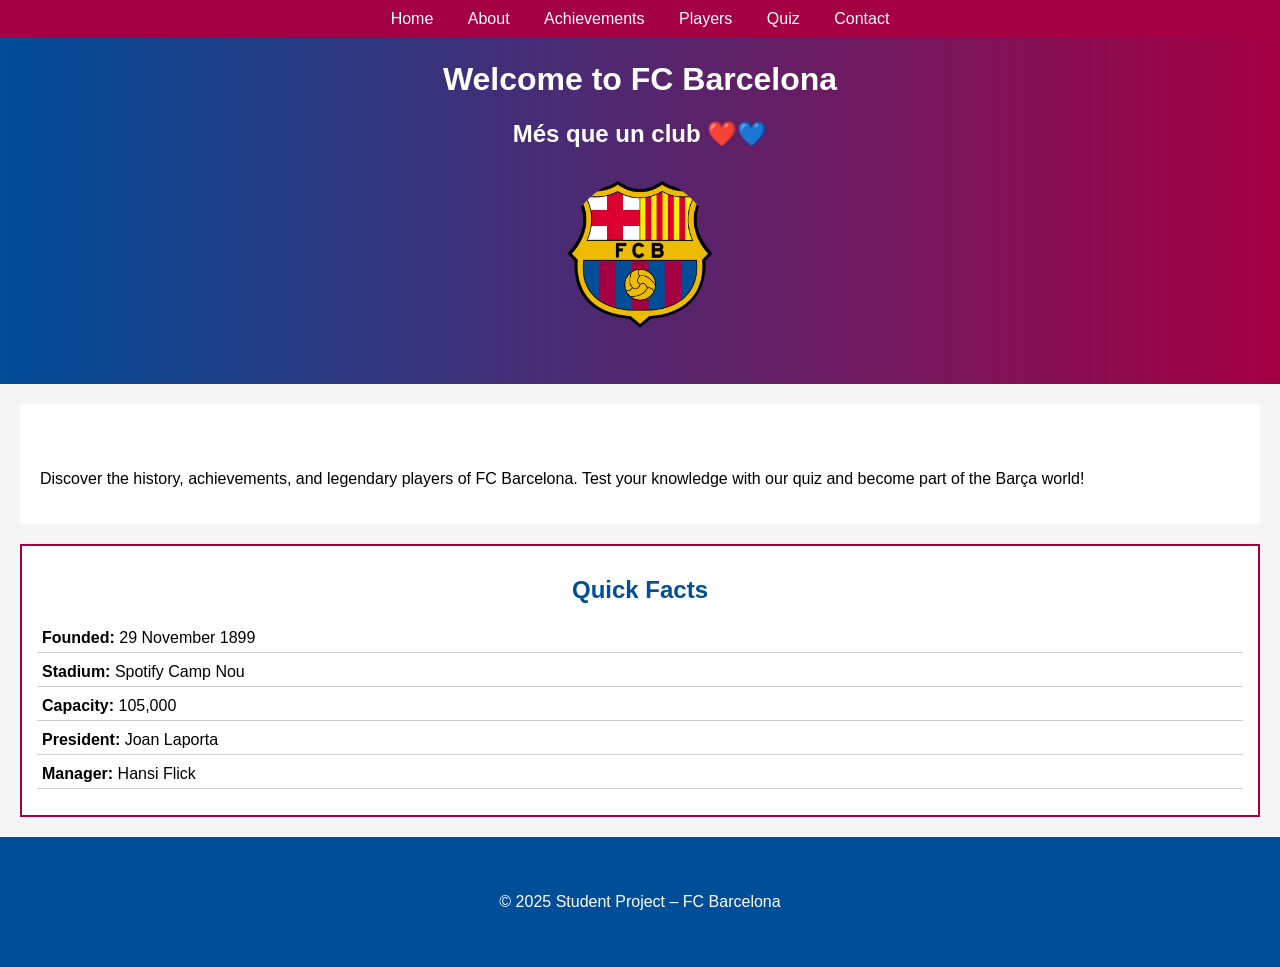
==== index.html @ 9bad5c01 "Initial commit with all files" ====
<!DOCTYPE html>
<html lang="en">
<head>
  <title>FC Barcelona Fan Page</title>
  <link rel="stylesheet" href="./style.css">
</head>
<body>
  <header>
    <h1>Welcome to FC Barcelona</h1>
    <h2>Més que un club ❤️💙</h2>
    <img src="barca.jpg" width="150" alt="Barcelona Logo">
  </header>

  <nav>
    <ul>
      <li><a href="index.html">Home</a></li>
      <li><a href="about.html">About</a></li>
      <li><a href="achievements.html">Achievements</a></li>
      <li><a href="players.html">Players</a></li>
      <li><a href="quiz.html">Quiz</a></li>
      <li><a href="contact.html">Contact</a></li>

    </ul>
  </nav>

  <section>
    <p>Discover the history, achievements, and legendary players of FC Barcelona. Test your knowledge with our quiz and become part of the Barça world!</p>
  </section>
  <section id="info">
  <h2>Quick Facts</h2>
  <ul>
    <li><b>Founded:</b> 29 November 1899</li>
    <li><b>Stadium:</b> Spotify Camp Nou</li>
    <li><b>Capacity:</b> 105,000 </li>
    <li><b>President:</b> Joan Laporta</li>
    <li><b>Manager:</b> Hansi Flick</li>
  </ul>
</section>


  <footer>
    <p>© 2025 Student Project – FC Barcelona</p>
  </footer>
</body>
</html>
---- style.css ----
body {
  font-family: Arial, sans-serif;
  margin: 0;
  padding: 0;
  background: #f5f5f5;
}

header {
  background: #004d98;
  color: white;
  text-align: center;
  padding: 50px;
}

nav {
  position: fixed;
  top: 0;             
  width: 100%;        
}

nav ul {
  list-style: none;
  background: #a50044;
  padding: 10px;
  margin: 0;
  text-align: center;
}

nav ul li {
  display: inline;
  margin: 0  15px;
}

nav ul li a {
  color: white;
  text-decoration: none;
}

section {
  padding: 50px 20px 20px; 
  margin: 20px;
  background: white;
}

footer {
  text-align: center;
  padding: 40px;
  background: #004d98;
  color: white;
}

table.invisible {
  width: 100%;
}

table.invisible td, table.invisible th {
  border: none;
  padding: 10px;
  text-align: center;
}

header {
  background: linear-gradient(to right, #004d98, #a50044);
  text-align: center;
  padding: 40px 10px;
}

header img {
  margin-top: 10px;
  border-radius: 100%;
}
#info {
  background-color: white;
  border: 2px solid #a50044;
  padding: 10px;
  margin: 20px;
}

#info h2 {
  color: #004d98;
  text-align: center;
}

#info ul {
  list-style-type: none;
  padding-left: 0;
}

#info li {
  margin: 5px;
  padding: 5px;
  border-bottom: 1px solid #ccc;
}
img {
  margin: 10px;
}
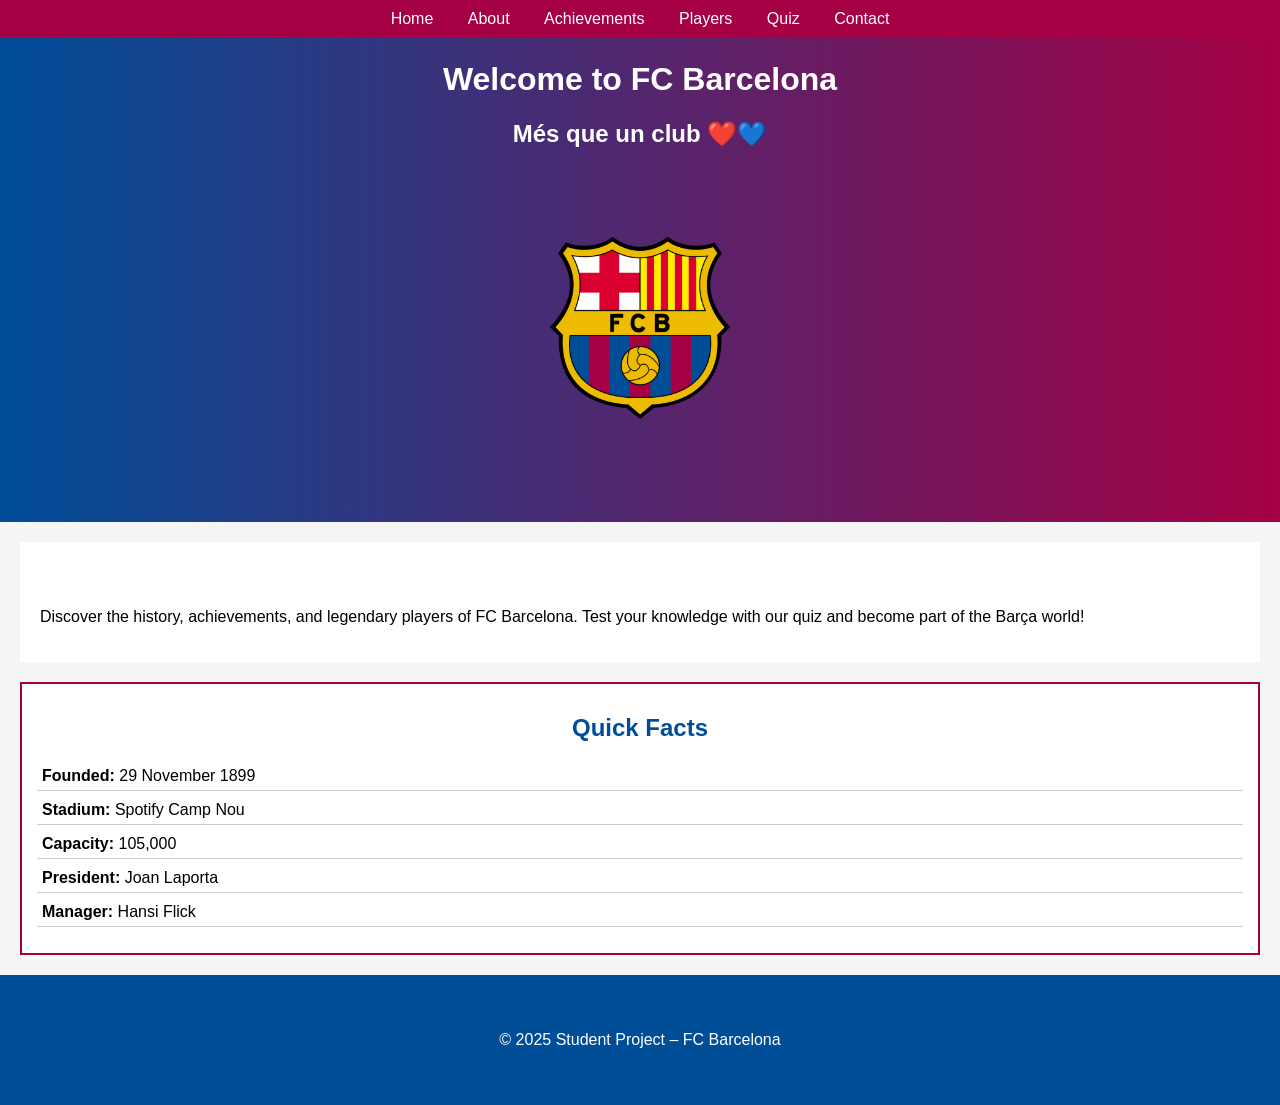
==== commit ef5a86c1: "Update project" ====
--- a/index.html
+++ b/index.html
@@ -8,7 +8,8 @@
   <header>
     <h1>Welcome to FC Barcelona</h1>
     <h2>Més que un club ❤️💙</h2>
-    <img src="barca.jpg" width="150" alt="Barcelona Logo">
+    <img src="barca.jpg" alt="FCB Logo" width="300">
+
   </header>
 
   <nav>
--- a/style.css
+++ b/style.css
@@ -92,5 +92,29 @@
   border-bottom: 1px solid #ccc;
 }
 img {
-  margin: 10px;
+  max-width: 100%;
+  height: auto;
 }
+.manager-table {
+  width: 100%;
+  border-collapse: collapse;
+  text-align: center;
+  margin-top: 10px;
+  margin-bottom: 20px;
+}
+
+.manager-table th, 
+.manager-table td {
+  border: 1px solid #ccc;
+  padding: 10px;
+}
+
+.manager-table th {
+  background-color: #003366;
+  color: white;
+}
+
+.manager-table img {
+  border-radius: 10px;
+}
+
